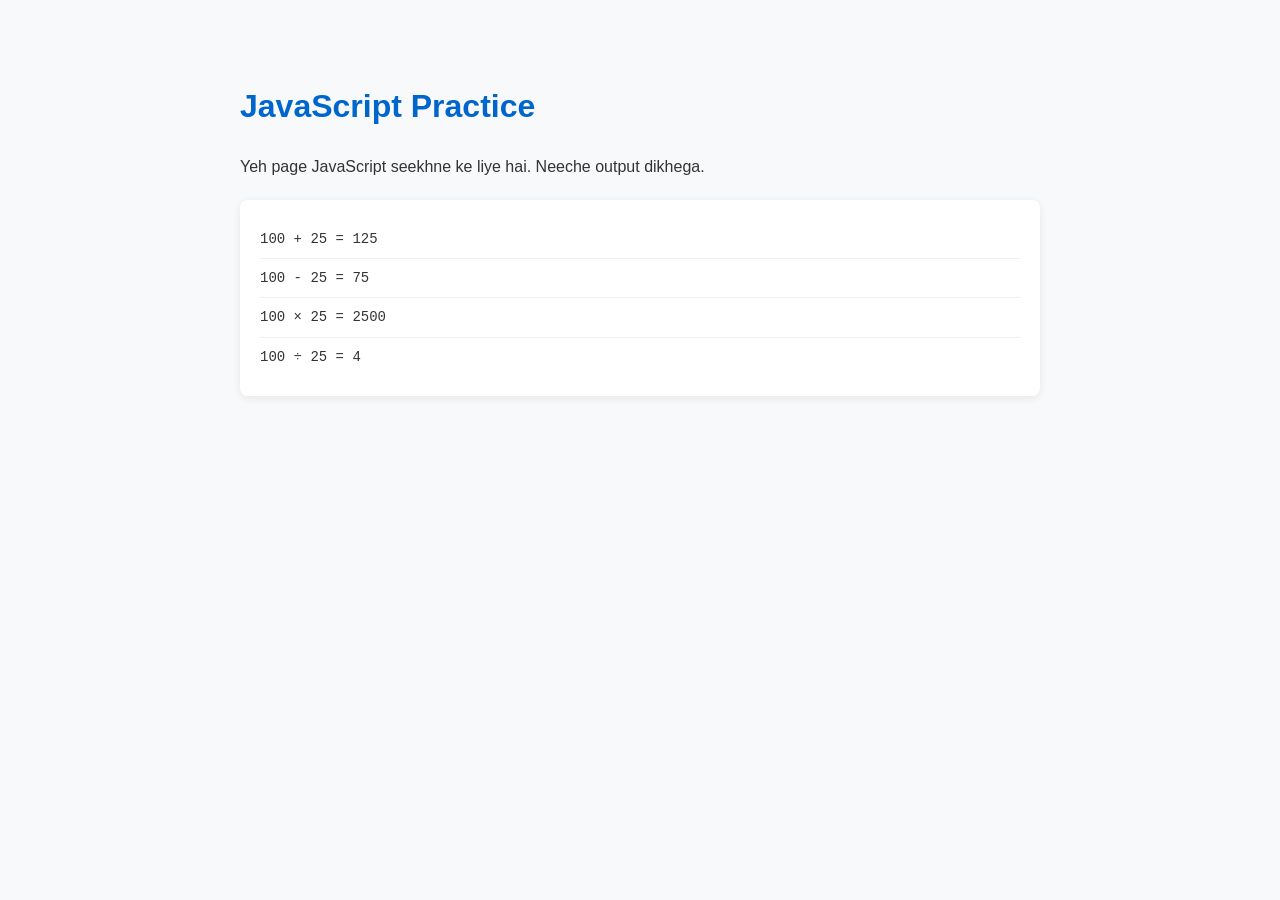
==== js-practice/index.html @ 8d9b530b "Lecture 05: Added JS practice page with variables" ====
<!DOCTYPE html>
<html lang="en">
<head>
    <meta charset="UTF-8">
    <meta name="viewport" content="width=device-width, initial-scale=1.0">
    <title>JS Practice - Ijaz</title>
    <style>
        body {
            font-family: 'Segoe UI', Arial, sans-serif;
            max-width: 800px;
            margin: 40px auto;
            padding: 20px;
            background-color: #f8f9fa;
            color: #333;
            line-height: 1.6;
        }

        h1 {
            color: #0066cc;
        }

        .output {
            background-color: white;
            padding: 20px;
            border-radius: 8px;
            box-shadow: 0 2px 8px rgba(0, 0, 0, 0.08);
            margin-top: 20px;
            font-family: 'Courier New', monospace;
            font-size: 14px;
        }

        .output p {
            padding: 8px 0;
            border-bottom: 1px solid #f0f0f0;
            margin: 0;
        }

        .output p:last-child {
            border-bottom: none;
        }

        button {
            background-color: #0066cc;
            color: white;
            border: none;
            padding: 10px 20px;
            border-radius: 6px;
            font-size: 14px;
            cursor: pointer;
            margin-right: 10px;
            margin-bottom: 10px;
        }

        button:hover {
            background-color: #0052a3;
        }
    </style>
</head>
<body>

    <h1>JavaScript Practice</h1>
    <p>Yeh page JavaScript seekhne ke liye hai. Neeche output dikhega.</p>

    <!-- Yeh div hamara "output box" hai -->
    <div class="output" id="output">
        <p>Abhi kuch nahi hua...</p>
    </div>

    <!-- Script file -->
    <script src="script.js"></script>

</body>
</html>
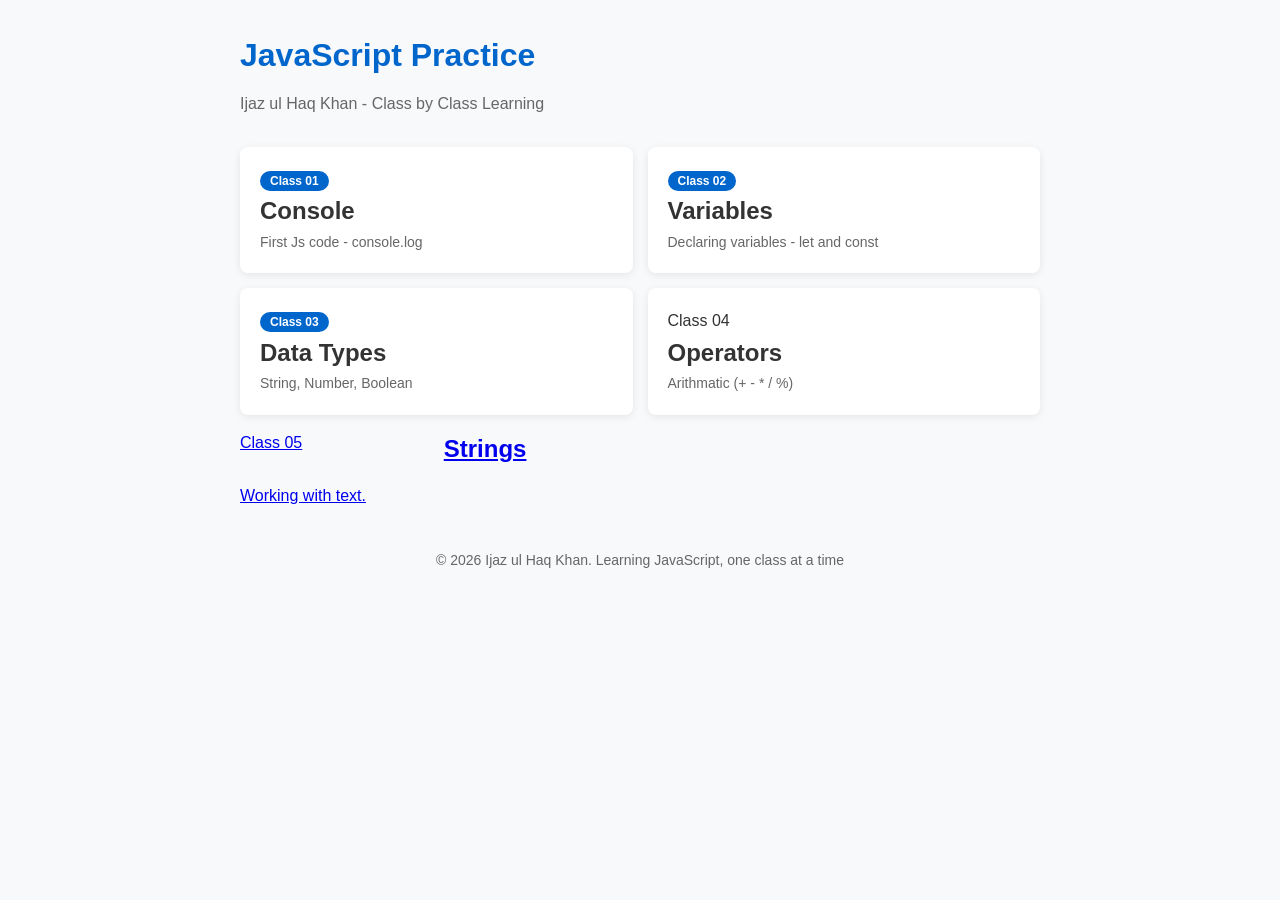
==== commit 19934788: "Lecture 06: Added JS practice classes (01,02,03)" ====
--- a/js-practice/index.html
+++ b/js-practice/index.html
@@ -3,71 +3,118 @@
 <head>
     <meta charset="UTF-8">
     <meta name="viewport" content="width=device-width, initial-scale=1.0">
-    <title>JS Practice - Ijaz</title>
+    <title>JS Practice - Ijaz ul Haq Khan</title>
     <style>
-        body {
-            font-family: 'Segoe UI', Arial, sans-serif;
-            max-width: 800px;
-            margin: 40px auto;
-            padding: 20px;
+        *{
+            margin: 0;
+            padding: 0;
+            box-sizing: border-box;
+        }
+        body{
+            font-family: 'Segoe UI', Tahoma, Geneva, Verdana, sans-serif;
             background-color: #f8f9fa;
             color: #333;
             line-height: 1.6;
+            padding: 30px 20px;
         }
-
-        h1 {
+        .container{
+            max-width: 800px;
+            margin: 0 auto;
+        }
+        h1{
             color: #0066cc;
+            font-size: 32px;
+            margin-bottom: 10px;
         }
-
-        .output {
+        .subtitle{
+            color: #666;
+            margin-bottom: 30px;
+            font-size: 16px;
+        }
+        .menu{
+            display: grid;
+            grid-template-columns: 1fr;
+            gap: 15px;
+        }
+        .menu-item{
             background-color: white;
             padding: 20px;
             border-radius: 8px;
             box-shadow: 0 2px 8px rgba(0, 0, 0, 0.08);
-            margin-top: 20px;
-            font-family: 'Courier New', monospace;
+            text-decoration: none;
+            color: #333;
+            transition: transform 0.3s ease, box-shadow 0.3s ease;
+            display: block;
+        }
+        .menu-item .class-number{
+            background-color: #0066cc;
+            color: white;
+            font-size: 12px;
+            font-weight: 600;
+            padding: 3px 10px;
+            border-radius: 12px;
+            display: inline;
+            margin-bottom: 8px;
+        }
+        .menu-item p{
+            color: #666;
             font-size: 14px;
         }
-
-        .output p {
-            padding: 8px 0;
-            border-bottom: 1px solid #f0f0f0;
-            margin: 0;
+        footer{
+            text-align: center;
+            margin-top: 40px;
+            color: #666;
+            font-size: 14px;
         }
-
-        .output p:last-child {
-            border-bottom: none;
-        }
-
-        button {
-            background-color: #0066cc;
-            color: white;
-            border: none;
-            padding: 10px 20px;
-            border-radius: 6px;
-            font-size: 14px;
-            cursor: pointer;
-            margin-right: 10px;
-            margin-bottom: 10px;
-        }
-
-        button:hover {
-            background-color: #0052a3;
-        }
+@media (min-width: 768px) {
+    .menu{
+        grid-template-columns: repeat(2, 1fr);
+    }
+}
     </style>
 </head>
 <body>
 
-    <h1>JavaScript Practice</h1>
-    <p>Yeh page JavaScript seekhne ke liye hai. Neeche output dikhega.</p>
+    <div class="container">
+        <h1>JavaScript Practice</h1>
+        <p class="subtitle">
+            Ijaz ul Haq Khan - Class by Class Learning
+        </p>
+        <div class="menu">
+            <a href="class-01-console/index.html" class="menu-item">
+                <span class="class-number">Class 01</span>
+                <h2>Console</h2>
+                <p>First Js code - console.log</p>
+            </a>
+            <a href="class-02-variable/index.html" class="menu-item">
+                <span class="class-number">Class 02</span>
+                <h2>Variables</h2>
+                <p>Declaring variables - let and const</p>
+            </a>
+            <a href="class-03-data-types/index.html" class="menu-item">
+                <span class="class-number">Class 03</span>
+                <h2>Data Types</h2>
+                <p>String, Number, Boolean</p>
+            </a>
+            <a href="class-04-operators/index.html" class="menu-item">
+                <span>Class 04</span>
+                <h2>Operators</h2>
+                <p>Arithmatic (+ - * / %)</p>
+            </a>
+            <a href="class-05-strings/index.html" class="menu">
+                <span class="class-number">Class 05</span>
+                <h2>Strings</h2>
+                <p>Working with text.</p>
+            </a>
 
-    <!-- Yeh div hamara "output box" hai -->
-    <div class="output" id="output">
-        <p>Abhi kuch nahi hua...</p>
+            <!--New Classes -->
+
+        </div>
+
+        <footer>
+            &copy; 2026 Ijaz ul Haq Khan. Learning JavaScript, one class at a time
+        </footer>
     </div>
-
-    <!-- Script file -->
-    <script src="script.js"></script>
-
+    
 </body>
 </html>
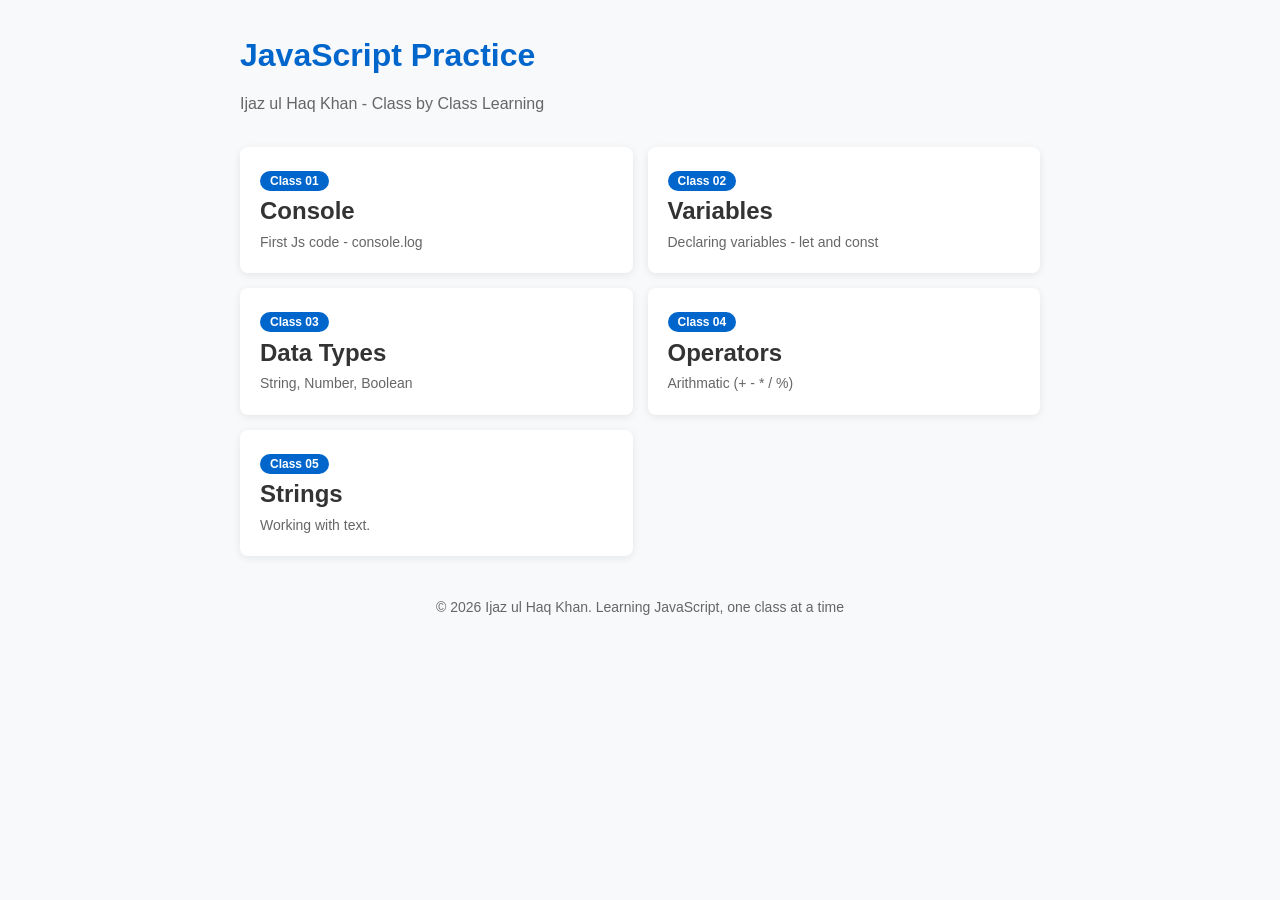
==== commit 364ba641: "Lecture 06: Added JS practice classes (01, 02, 03)" ====
--- a/js-practice/index.html
+++ b/js-practice/index.html
@@ -97,11 +97,11 @@
                 <p>String, Number, Boolean</p>
             </a>
             <a href="class-04-operators/index.html" class="menu-item">
-                <span>Class 04</span>
+                <span class="class-number">Class 04</span>
                 <h2>Operators</h2>
                 <p>Arithmatic (+ - * / %)</p>
             </a>
-            <a href="class-05-strings/index.html" class="menu">
+            <a href="class-05-strings/index.html" class="menu-item">
                 <span class="class-number">Class 05</span>
                 <h2>Strings</h2>
                 <p>Working with text.</p>
